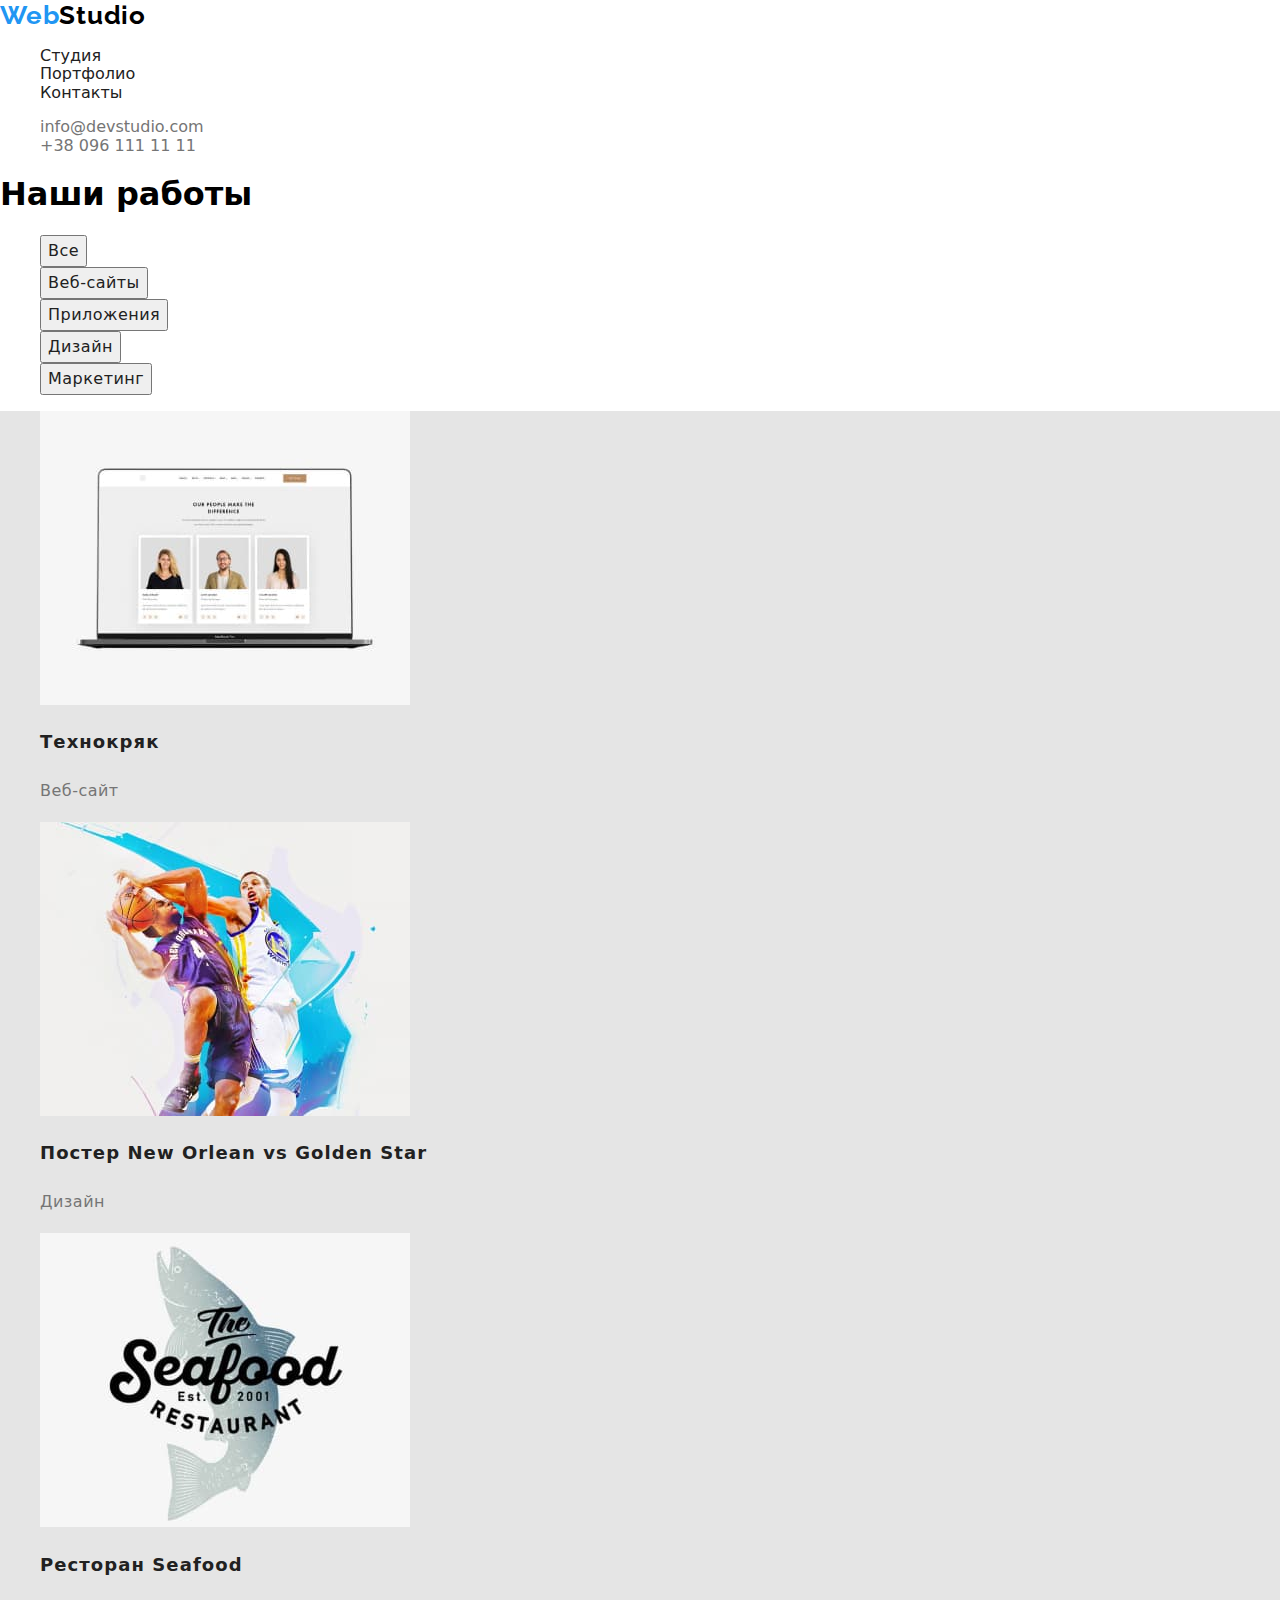
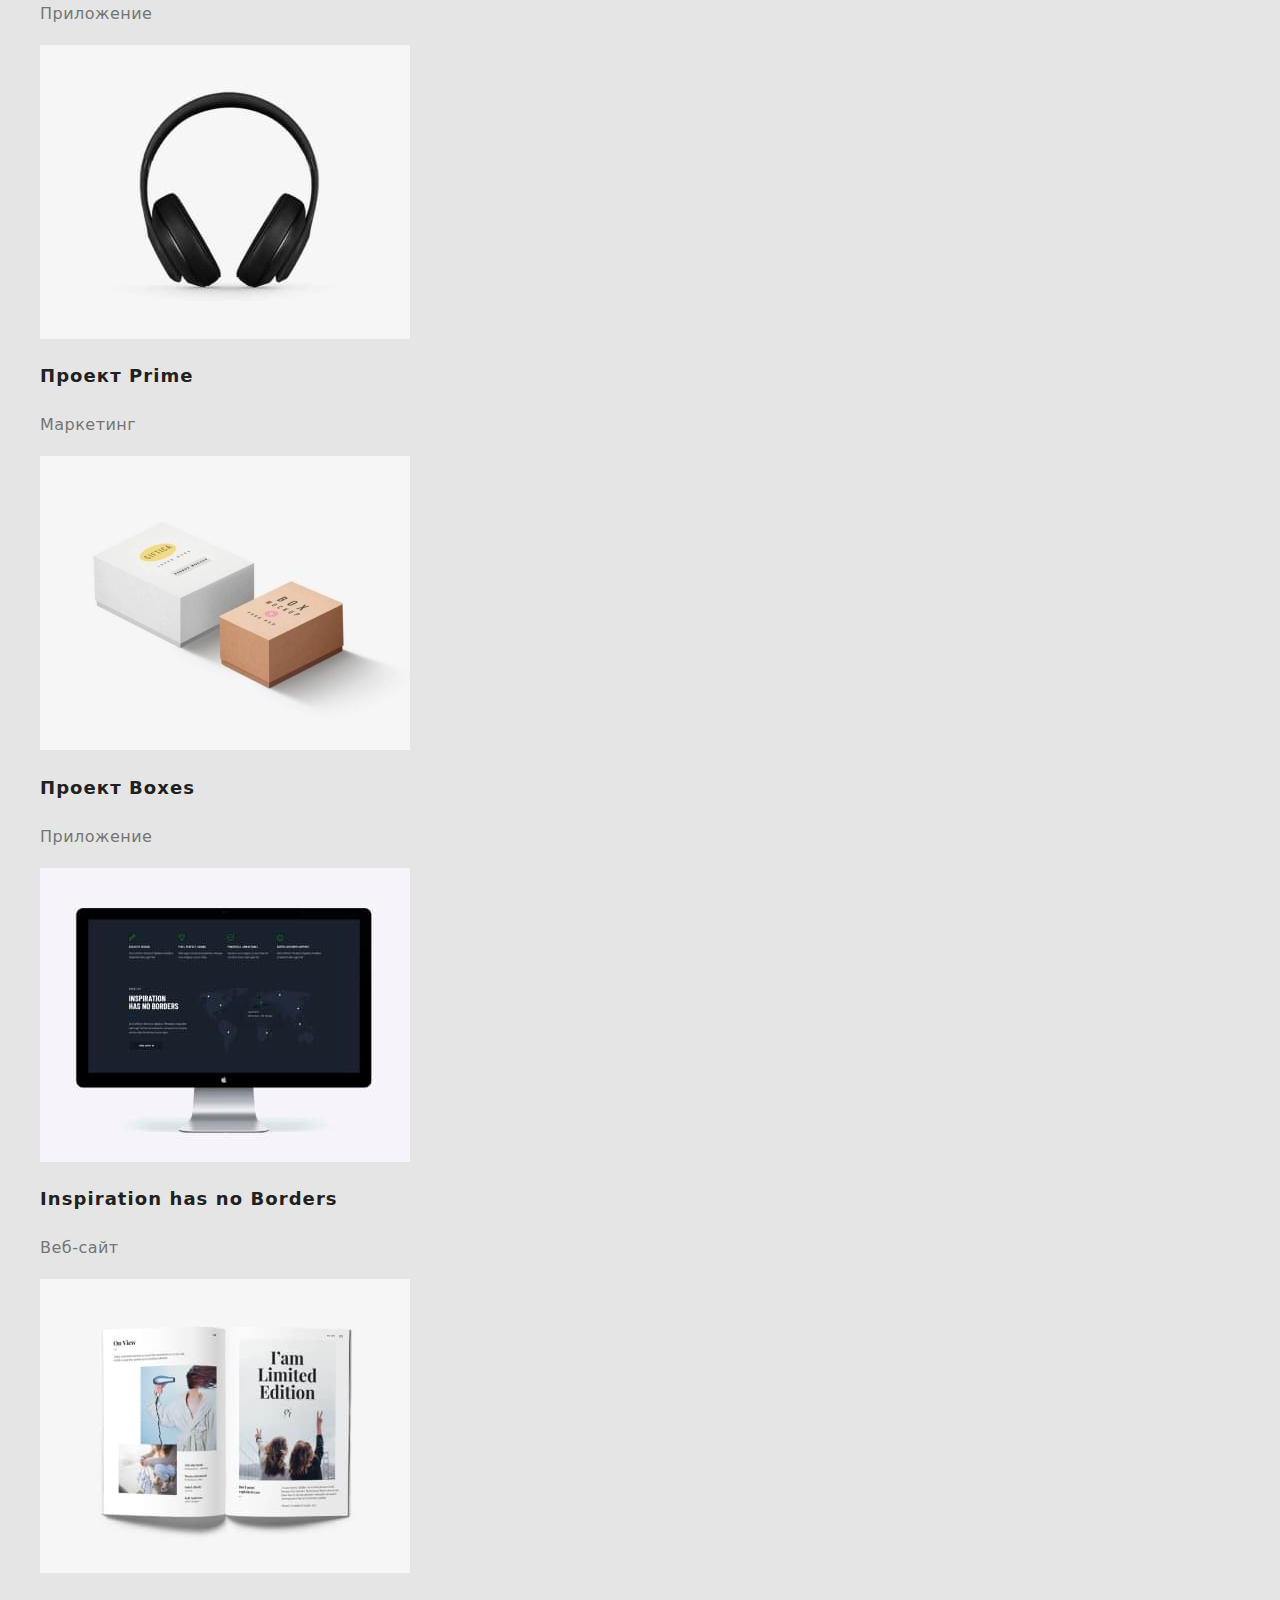
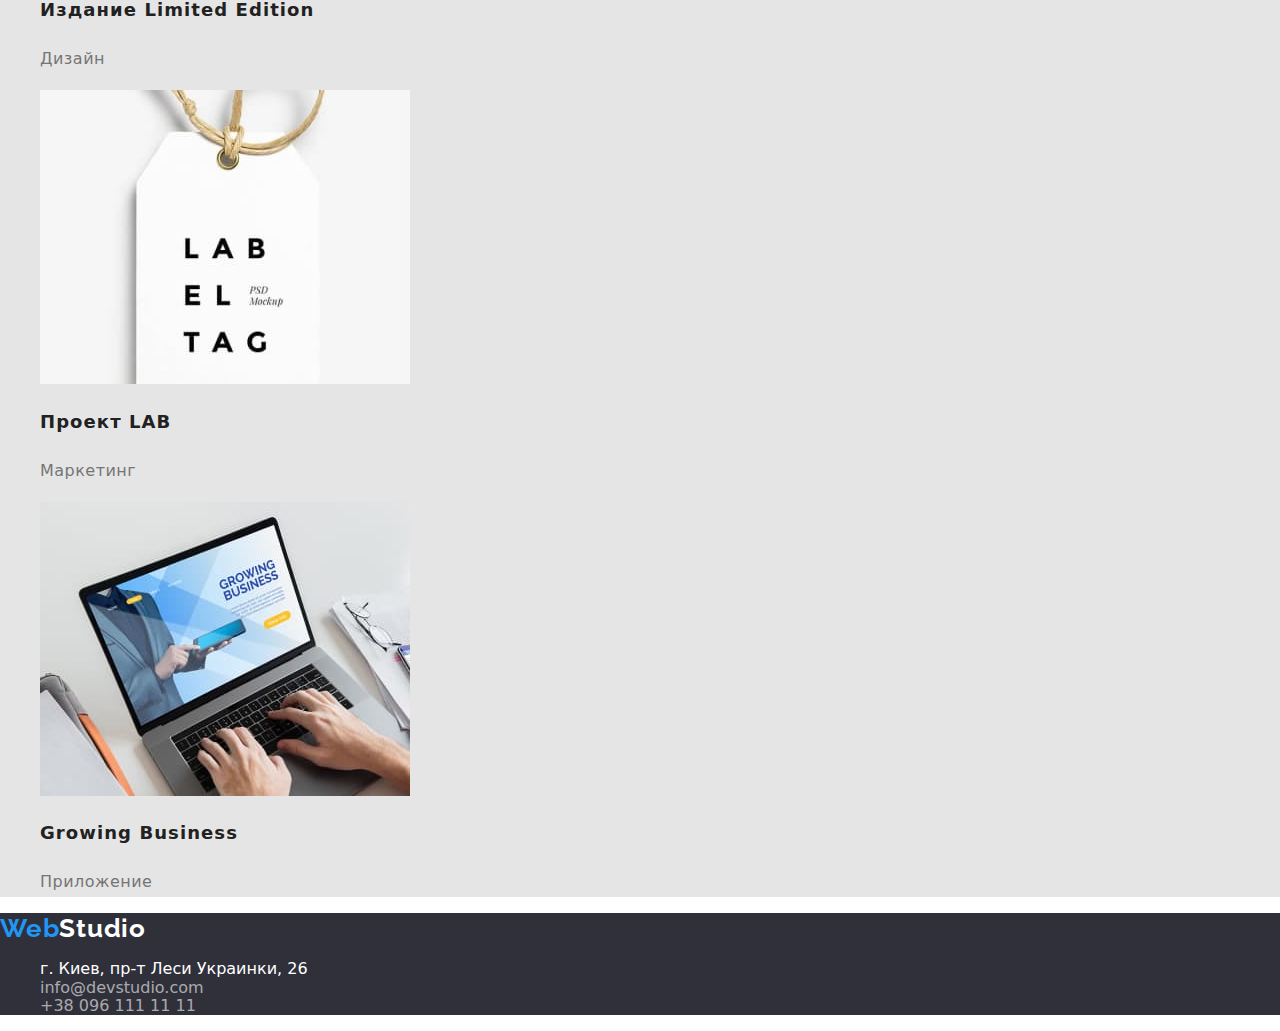
==== portfolio.html @ 2f86b0a8 "Выполняет разметку и оформление макета страницы домашнего задания #2" ====
<!DOCTYPE html>
<html lang="ru">
<head>
    <meta charset="UTF-8">
    <meta name="view555555555" content="width=device-width, initial-scale=1.0">
    <title>goit-markup-hw-02</title>
    <link rel="preconnect" href="https://fonts.gstatic.com">
    <link href="https://fonts.googleapis.com/css2?family=Raleway:wght@700&family=Roboto:wght@400;500;700;900&display=swap"
        rel="stylesheet">
    <link rel="stylesheet" href="https://cdnjs.cloudflare.com/ajax/libs/modern-normalize/1.0.0/modern-normalize.min.css">
    <link rel="stylesheet" href="./css/styles.css">
</head>
<body>
    <header class="">
        <nav>
            <a lang="en" href="./index.html" class="logo link">
                <span class="logo-color">Web</span>Studio
            </a>
            <ul class="header-links list">
                <li><a href="/index.html" class="header-list link">Студия</a></li>
                <li><a href="/portfolio.html" class="header-list link">Портфолио</a></li>
                <li><a href="" class="header-list link">Контакты</a></li>
            </ul>
        </nav>
        <ul class="contact-list list">
            <li><a href="mailto:info@devstudio.com" class="contact-links link">info@devstudio.com</a></li>
            <li><a href="tel:+380961111111" class="contact-links link">+38 096 111 11 11</a></li>
        </ul>
    
    </header>

    <main>
        <section class="portfolio">
            <h1 class="projects">Наши работы</h1>
            <ul class="list">
                <li><button class="projects-button" type="button">Все</button></li>
                <li><button class="projects-button" type="button">Веб-сайты</button></li>
                <li><button class="projects-button" type="button">Приложения</button></li>
                <li><button class="projects-button" type="button">Дизайн</button></li>
                <li><button class="projects-button" type="button">Маркетинг</button></li>
            </ul> 
        </section>
        <section>
            <ul class="sample-projects list">
                <li>
                    <a href="" class="link">
                        <img src="./images/portfolio/technokriak.jpg" alt="ноутбук" width="370" height="294">
                        <h2 class="project-title">Технокряк</h2>
                        <p class="project-link">Веб-сайт</p>
                    </a>
                </li>
                <li>
                    <a href="" class="link">
                         <img src="./images/portfolio/neworl.jpg" alt="играющие баскетболисты" width="370" height="294">
                        <h2 class="project-title">Постер <span lang="en">New Orlean vs Golden Star</span></h2>
                        <p class="project-link">Дизайн</p>
                    </a>
                </li>
                <li>
                    <a href="" class="link">
                        <img src="./images/portfolio/seafood.jpg" alt="логотип рыба и надпись Сифуд Ресторан" width="370" height="294">
                        <h2 class="project-title">Ресторан <span lang="en">Seafood</span></h2>
                        <p class="project-link">Приложение</p>
                    </a>                    
                </li>
                <li>
                    <a href="" class="link">
                         <img src="./images/portfolio/prime.jpg" alt="наушники" width="370" height="294">
                        <h2 class="project-title">Проект <span lang="en">Prime</span></h2>
                        <p class="project-link">Маркетинг</p>
                    </a>                   
                </li>
                <li>
                    <a href="" class="link">
                        <img src="./images/portfolio/boxes.jpg" alt="коробки" width="370" height="294">
                        <h2 class="project-title">Проект <span lang="en">Boxes</span></h2>
                        <p class="project-link">Приложение</p>
                    </a>                    
                </li>
                <li>
                    <a href="" class="link">
                        <img src="./images/portfolio/ispirhnb.jpg" alt="монитор" width="370" height="294">
                        <h2 class="project-title" lang="en">Inspiration has no Borders</h2>
                        <p class="project-link">Веб-сайт</p>
                    </a>                    
                </li>
                <li>
                    <a href="" class="link">
                        <img src="./images/portfolio/limed.jpg" alt="открытая книга" width="370" height="294">
                        <h2 class="project-title">Издание <span lang="en">Limited Edition</span></h2>
                        <p class="project-link">Дизайн</p>
                    </a>
                </li>
                <li>
                    <a href="" class="link">
                        <img src="./images/portfolio/lab.jpg" alt="бирка с надписью ЛАБ ЭЛЬ ТАГ" width="370" height="294">
                        <h2 class="project-title">Проект <span lang="en">LAB</span></h2>
                        <p class="project-link">Маркетинг</p> 
                    </a>                    
                </li>
                <li>
                    <a href="" class="link">
                        <img src="./images/portfolio/grbus.jpg" alt="руки печатают на ноутбуке">
                        <h2 class="project-title" lang="en">Growing Business</h2>
                        <p class="project-link">Приложение</p>
                    </a>                    
                </li>
            </ul>
        </section>
    </main>

    <footer class="footers">
        <a lang="en" href="./index.html" class="logo">
            <span class="logo-color">Web</span>Studio
        </a>
        <address id="contacts">
            <ul class="contacts list">
                <li><a class="contacts-address link" href="https://goo.gl/maps/1gWRvmP1qEhktMv16" target="_blank"
                        rel="noopener noreferrer"> г. Киев,
                        пр-т Леси Украинки, 26</a></li>
                <li><a class="contacts-contact link" href="mailto:info@devstudio.com" lang="en"> info@devstudio.com</a></li>
                <li><a class="contacts-contact link" href="tel:+380961111111"> +38 096 111 11 11</a></li>
            </ul>
        </address>
    </footer>
    
</body>

</html>
---- css/styles.css ----
:root {
  --main-font: Roboto, sans-serif;
  --main-font-color: #212121;
  --secondary-color: #757575;
  --accent-color: #2196f3;
}

::-webkit-slider-runnable-track; 

body {
  font-family: Roboto, sans-serif;
  color: #212121;
}

/*==========components=========*/
.list {
  list-style: none;
}

.link {
  text-decoration-line: none;
}

.contacts {
  font-style: normal;
}

.logo {
  font-family: Raleway;
  font-weight: bold;
  font-size: 26px;
  line-height: 1.19;
  letter-spacing: 0.03em;
  text-decoration: none;
  color: #000000;
}

.logo-color {
  color: var(--accent-color);
}

.sections-title {
  font-weight: bold;
  font-size: 36px;
  line-height: 1.17;
  text-align: center;
  letter-spacing: 0.03em;
  color: var(--main-font-color);
}
/*==========End components=========*/

/*==========header=========*/
.header-block {
  background-color: #ffffff;
}

/*============INDEX==========*/
.header-links a {
  text-decoration: none;
  color: var(--main-font-color);
}

.header-list:hover,
.header-list:focus {
  color: var(--accent-color);
}

.contact-links.link {
  color: var(--secondary-color);
}

.contact-links:hover,
.contact-links:focus {
  color: var(--accent-color);
}
/*========== End header=========*/

/*============hero=========*/
.main-section {
  width: 1600px;
  height: 600px;
  left: 0px;
  top: 80px;
  color: var(--secondary-color);
  background-color: #2f303a;
}

.title {
  font-weight: 900;
  font-size: 44px;
  line-height: 1.36;
  letter-spacing: 0.06em;
  text-transform: uppercase;
  color: #ffffff;
}

.hero-container {
  text-align: center;
}

.button-hero {
  font-weight: bold;
  font-size: 16px;
  line-height: 1.88;
  color: #ffffff;
  background-color: var(--accent-color);
  cursor: pointer;
}
/*============End hero=========*/

/*============features=========*/
.features-section {
  background-color: #e5e5e5;
}

.features-list .list {
  text-decoration: none;
  font-weight: bold;
  font-size: 14px;
  line-height: 1.14;
  letter-spacing: 0.03em;
  text-transform: uppercase;
  color: var(--main-font-color);
}

.features-description {
  font-weight: normal;
  font-size: 14px;
  line-height: 24px;
  letter-spacing: 0.03em;
  color: var(--secondary-color);
}
/*============End features=========*/

/*============working=========*/
.working-section {
  background-color: #e5e5e5;
}

.working-links {
  text-decoration: none;
}
/*============End working=========*/

/*============team=========*/
.team {
  background-color:
  text-align: center;
  letter-spacing: 0.03em;
  color: #212121;
}

.team-text {
  font-weight: normal;
  font-size: 16px;
  line-height: 1.19;
  text-align: center;
  letter-spacing: 0.03em;
  color: var(--secondary-color);
}
/*============End team=========*/

/*============footer==========*/
.footers {
  background-color: #2f303a;
}

.footers .logo {
  color: #ffffff;
}

.contacts {
  font-style: normal;
}

.contacts-address {
  text-decoration: none;
  list-style: none;
  color: #ffffff;
}

.contacts-address:hover,
.contacts-address:focus {
  color: var(--accent-color);
}

.contacts-contact {
  text-decoration: none;
  color: rgba(255, 255, 255, 0.6);
}

.contacts-contact:hover,
.contacts-contact:focus {
  color: var(--accent-color);
}
/*============End footer==========*/

/*============PORTFOLIO==========*/

/*============projects==========*/

.portfolio {
  text-decoration: none;
  list-style: none;
}
.sample-projects {
  text-decoration: none;
  list-style: none;
  background-color: #e5e5e5;
}

.projects-button {
  font-weight: 500;
  font-size: 16px;
  line-height: 26px;
  text-align: center;
  letter-spacing: 0.03em;
  color: var(--main-font-color);
  cursor: pointer;
}

.projects-button:hover,
.projects-button:focus {
  color: #ffffff;
  background-color: var(--accent-color);
}

.project-title {
  text-decoration-line: none;
  font-weight: bold;
  font-size: 18px;
  line-height: 2;
  letter-spacing: 0.06em;
  color: var(--main-font-color);
}

.project-title:hover,
.project-title:focus {
  color: var(--accent-color);
}

.project-link {
  font-weight: normal;
  font-size: 16px;
  line-height: 1.88;
  letter-spacing: 0.03em;
  color: var(--secondary-color);
  text-decoration: none;
}

.project-link:hover,
.project-link:focus {
  color: var(--accent-color);
}
/*============End projects==========*/
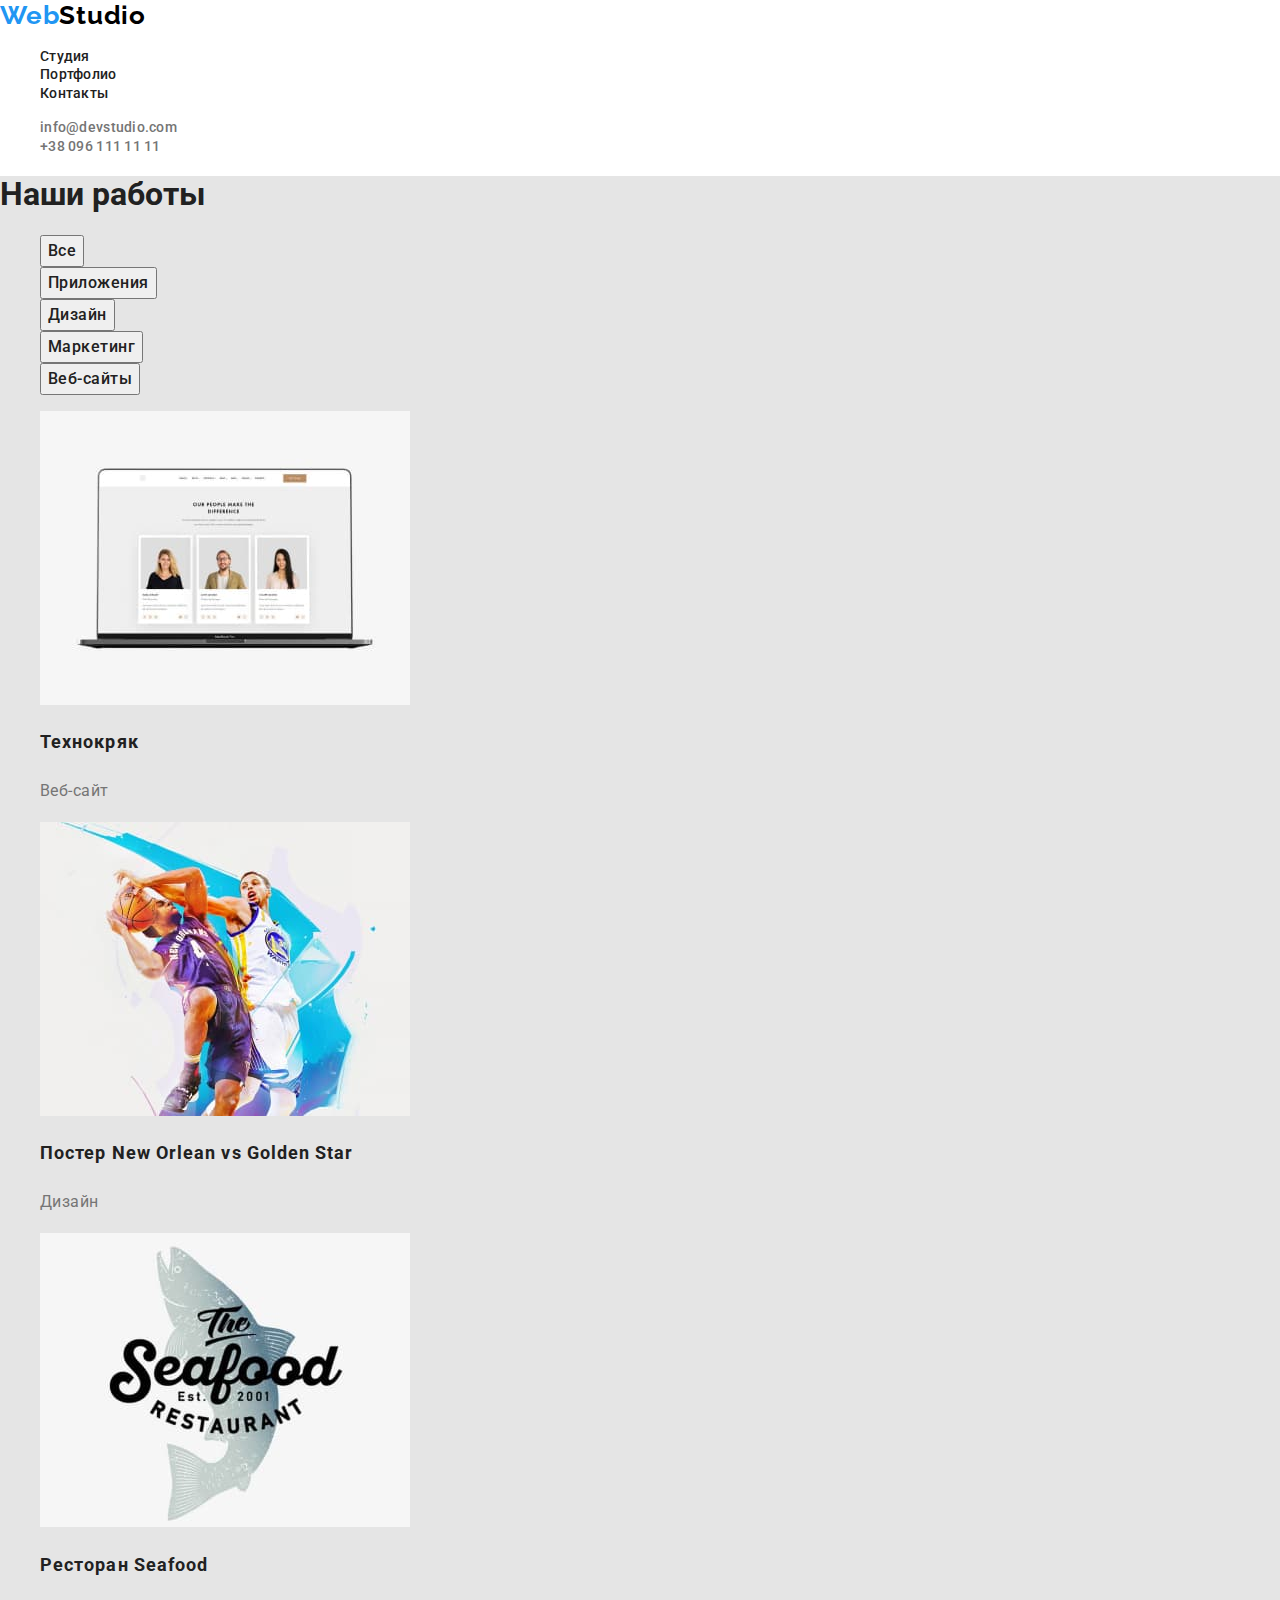
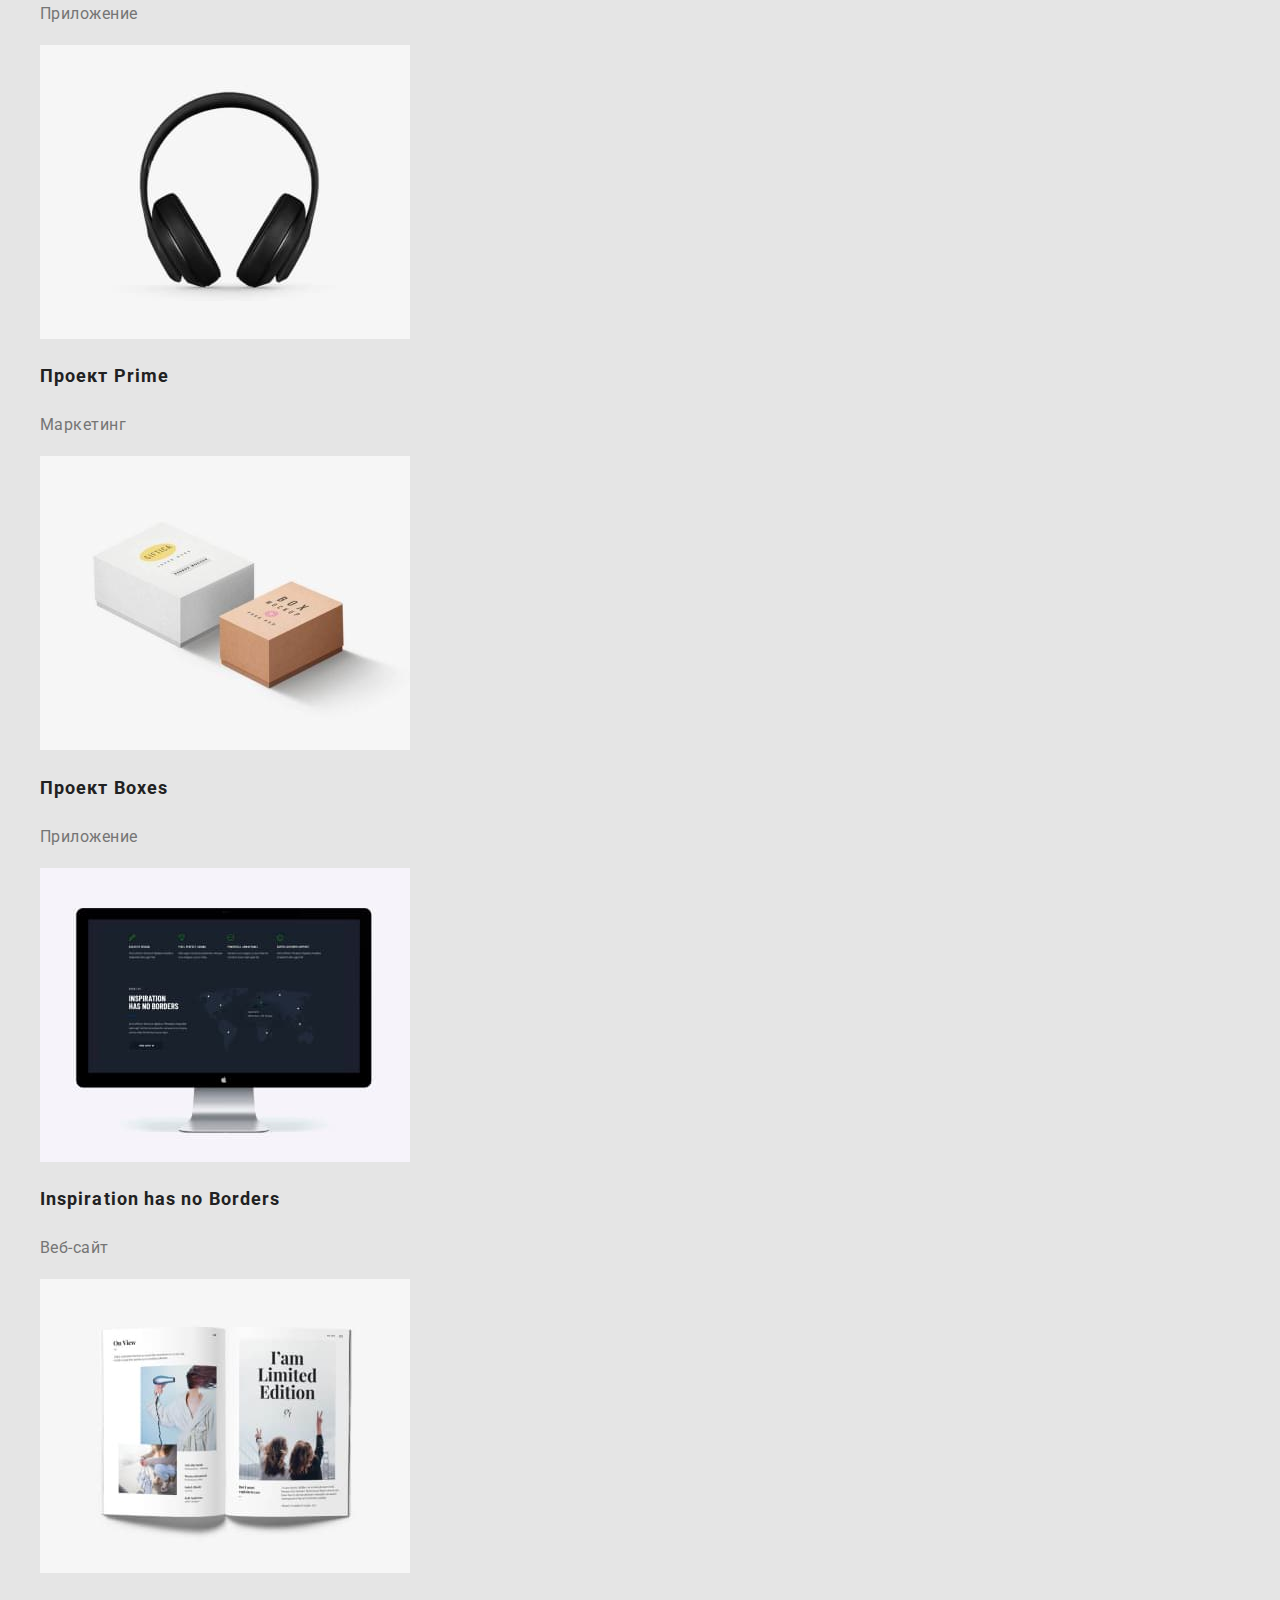
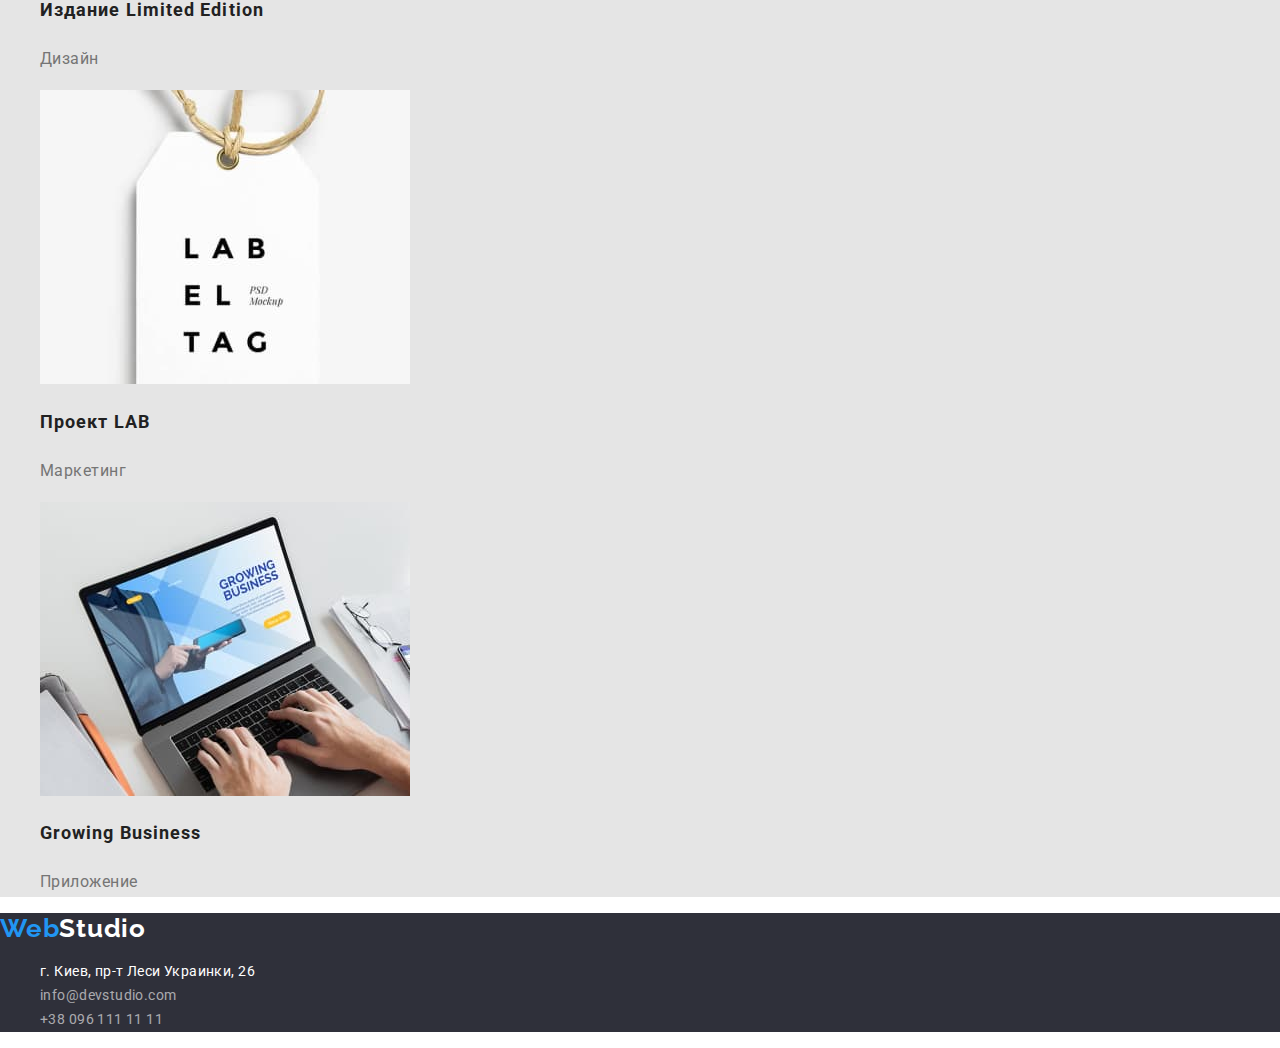
==== commit e98dd1c8: "Выполняет разметку и оформление макета страницы домашнего задания #2" ====
--- a/portfolio.html
+++ b/portfolio.html
@@ -17,8 +17,8 @@
                 <span class="logo-color">Web</span>Studio
             </a>
             <ul class="header-links list">
-                <li><a href="/index.html" class="header-list link">Студия</a></li>
-                <li><a href="/portfolio.html" class="header-list link">Портфолио</a></li>
+                <li><a href="./index.html" class="header-list link">Студия</a></li>
+                <li><a href="./portfolio.html" class="header-list link">Портфолио</a></li>
                 <li><a href="" class="header-list link">Контакты</a></li>
             </ul>
         </nav>
@@ -29,84 +29,81 @@
     
     </header>
 
-    <main>
-        <section class="portfolio">
-            <h1 class="projects">Наши работы</h1>
-            <ul class="list">
-                <li><button class="projects-button" type="button">Все</button></li>
-                <li><button class="projects-button" type="button">Веб-сайты</button></li>
-                <li><button class="projects-button" type="button">Приложения</button></li>
-                <li><button class="projects-button" type="button">Дизайн</button></li>
-                <li><button class="projects-button" type="button">Маркетинг</button></li>
-            </ul> 
-        </section>
-        <section>
-            <ul class="sample-projects list">
-                <li>
-                    <a href="" class="link">
-                        <img src="./images/portfolio/technokriak.jpg" alt="ноутбук" width="370" height="294">
-                        <h2 class="project-title">Технокряк</h2>
-                        <p class="project-link">Веб-сайт</p>
-                    </a>
-                </li>
-                <li>
-                    <a href="" class="link">
-                         <img src="./images/portfolio/neworl.jpg" alt="играющие баскетболисты" width="370" height="294">
-                        <h2 class="project-title">Постер <span lang="en">New Orlean vs Golden Star</span></h2>
-                        <p class="project-link">Дизайн</p>
-                    </a>
-                </li>
-                <li>
-                    <a href="" class="link">
-                        <img src="./images/portfolio/seafood.jpg" alt="логотип рыба и надпись Сифуд Ресторан" width="370" height="294">
-                        <h2 class="project-title">Ресторан <span lang="en">Seafood</span></h2>
-                        <p class="project-link">Приложение</p>
-                    </a>                    
-                </li>
-                <li>
-                    <a href="" class="link">
-                         <img src="./images/portfolio/prime.jpg" alt="наушники" width="370" height="294">
-                        <h2 class="project-title">Проект <span lang="en">Prime</span></h2>
-                        <p class="project-link">Маркетинг</p>
-                    </a>                   
-                </li>
-                <li>
-                    <a href="" class="link">
-                        <img src="./images/portfolio/boxes.jpg" alt="коробки" width="370" height="294">
-                        <h2 class="project-title">Проект <span lang="en">Boxes</span></h2>
-                        <p class="project-link">Приложение</p>
-                    </a>                    
-                </li>
-                <li>
-                    <a href="" class="link">
-                        <img src="./images/portfolio/ispirhnb.jpg" alt="монитор" width="370" height="294">
-                        <h2 class="project-title" lang="en">Inspiration has no Borders</h2>
-                        <p class="project-link">Веб-сайт</p>
-                    </a>                    
-                </li>
-                <li>
-                    <a href="" class="link">
-                        <img src="./images/portfolio/limed.jpg" alt="открытая книга" width="370" height="294">
-                        <h2 class="project-title">Издание <span lang="en">Limited Edition</span></h2>
-                        <p class="project-link">Дизайн</p>
-                    </a>
-                </li>
-                <li>
-                    <a href="" class="link">
-                        <img src="./images/portfolio/lab.jpg" alt="бирка с надписью ЛАБ ЭЛЬ ТАГ" width="370" height="294">
-                        <h2 class="project-title">Проект <span lang="en">LAB</span></h2>
-                        <p class="project-link">Маркетинг</p> 
-                    </a>                    
-                </li>
-                <li>
-                    <a href="" class="link">
-                        <img src="./images/portfolio/grbus.jpg" alt="руки печатают на ноутбуке">
-                        <h2 class="project-title" lang="en">Growing Business</h2>
-                        <p class="project-link">Приложение</p>
-                    </a>                    
-                </li>
-            </ul>
-        </section>
+    <main class="portfolio">
+        <h1 class="projects">Наши работы</h1>
+        <ul class="list">
+            <li><button class="projects-button" type="button">Все</button></li>
+            <li><button class="projects-button" type="button">Приложения</button></li>
+            <li><button class="projects-button" type="button">Дизайн</button></li>
+            <li><button class="projects-button" type="button">Маркетинг</button></li>
+            <li><button class="projects-button" type="button">Веб-сайты</button></li>
+        </ul> 
+      
+        <ul class="sample-projects list">
+            <li>
+                <a href="" class="link">
+                    <img src="./images/portfolio/technokriak.jpg" alt="ноутбук" width="370" height="294">
+                    <h2 class="project-title">Технокряк</h2>
+                    <p class="project-link">Веб-сайт</p>
+                </a>
+            </li>
+            <li>
+                <a href="" class="link">
+                    <img src="./images/portfolio/neworl.jpg" alt="играющие баскетболисты" width="370" height="294">
+                    <h2 class="project-title">Постер <span lang="en">New Orlean vs Golden Star</span></h2>
+                    <p class="project-link">Дизайн</p>
+                </a>
+            </li>
+            <li>
+                <a href="" class="link">
+                    <img src="./images/portfolio/seafood.jpg" alt="логотип рыба и надпись Сифуд Ресторан" width="370" height="294">
+                    <h2 class="project-title">Ресторан <span lang="en">Seafood</span></h2>
+                    <p class="project-link">Приложение</p>
+                </a>                    
+            </li>
+            <li>
+                <a href="" class="link">
+                        <img src="./images/portfolio/prime.jpg" alt="наушники" width="370" height="294">
+                    <h2 class="project-title">Проект <span lang="en">Prime</span></h2>
+                    <p class="project-link">Маркетинг</p>
+                </a>                   
+            </li>
+            <li>
+                <a href="" class="link">
+                    <img src="./images/portfolio/boxes.jpg" alt="коробки" width="370" height="294">
+                    <h2 class="project-title">Проект <span lang="en">Boxes</span></h2>
+                    <p class="project-link">Приложение</p>
+                </a>                    
+            </li>
+            <li>
+                <a href="" class="link">
+                    <img src="./images/portfolio/ispirhnb.jpg" alt="монитор" width="370" height="294">
+                    <h2 class="project-title" lang="en">Inspiration has no Borders</h2>
+                    <p class="project-link">Веб-сайт</p>
+                </a>                    
+            </li>
+            <li>
+                <a href="" class="link">
+                    <img src="./images/portfolio/limed.jpg" alt="открытая книга" width="370" height="294">
+                    <h2 class="project-title">Издание <span lang="en">Limited Edition</span></h2>
+                    <p class="project-link">Дизайн</p>
+                </a>
+            </li>
+            <li>
+                <a href="" class="link">
+                    <img src="./images/portfolio/lab.jpg" alt="бирка с надписью ЛАБ ЭЛЬ ТАГ" width="370" height="294">
+                    <h2 class="project-title">Проект <span lang="en">LAB</span></h2>
+                    <p class="project-link">Маркетинг</p> 
+                </a>                    
+            </li>
+            <li>
+                <a href="" class="link">
+                    <img src="./images/portfolio/grbus.jpg" alt="руки печатают на ноутбуке">
+                    <h2 class="project-title" lang="en">Growing Business</h2>
+                    <p class="project-link">Приложение</p>
+                </a>                    
+            </li>
+        </ul>
     </main>
 
     <footer class="footers">
--- a/css/styles.css
+++ b/css/styles.css
@@ -5,8 +5,6 @@
   --accent-color: #2196f3;
 }
 
-::-webkit-slider-runnable-track; 
-
 body {
   font-family: Roboto, sans-serif;
   color: #212121;
@@ -57,6 +55,10 @@
 /*============INDEX==========*/
 .header-links a {
   text-decoration: none;
+  font-weight: 500;
+  font-size: 14px;
+  line-height: 1.14;
+  letter-spacing: 0.02em;
   color: var(--main-font-color);
 }
 
@@ -66,6 +68,10 @@
 }
 
 .contact-links.link {
+  font-weight: 500;
+  font-size: 14px;
+  line-height: 1.14;
+  letter-spacing: 0.02em;
   color: var(--secondary-color);
 }
 
@@ -113,8 +119,7 @@
   background-color: #e5e5e5;
 }
 
-.features-list .list {
-  text-decoration: none;
+.features-list {
   font-weight: bold;
   font-size: 14px;
   line-height: 1.14;
@@ -126,7 +131,7 @@
 .features-description {
   font-weight: normal;
   font-size: 14px;
-  line-height: 24px;
+  line-height: 1.71;
   letter-spacing: 0.03em;
   color: var(--secondary-color);
 }
@@ -144,7 +149,7 @@
 
 /*============team=========*/
 .team {
-  background-color:
+  background-color: #f5f4fa;
   text-align: center;
   letter-spacing: 0.03em;
   color: #212121;
@@ -174,8 +179,10 @@
 }
 
 .contacts-address {
-  text-decoration: none;
-  list-style: none;
+  font-weight: normal;
+  font-size: 14px;
+  line-height: 1.71;
+  letter-spacing: 0.03em;
   color: #ffffff;
 }
 
@@ -185,7 +192,10 @@
 }
 
 .contacts-contact {
-  text-decoration: none;
+  font-weight: normal;
+  font-size: 14px;
+  line-height: 1.71;
+  letter-spacing: 0.03em;
   color: rgba(255, 255, 255, 0.6);
 }
 
@@ -200,12 +210,6 @@
 /*============projects==========*/
 
 .portfolio {
-  text-decoration: none;
-  list-style: none;
-}
-.sample-projects {
-  text-decoration: none;
-  list-style: none;
   background-color: #e5e5e5;
 }
 
